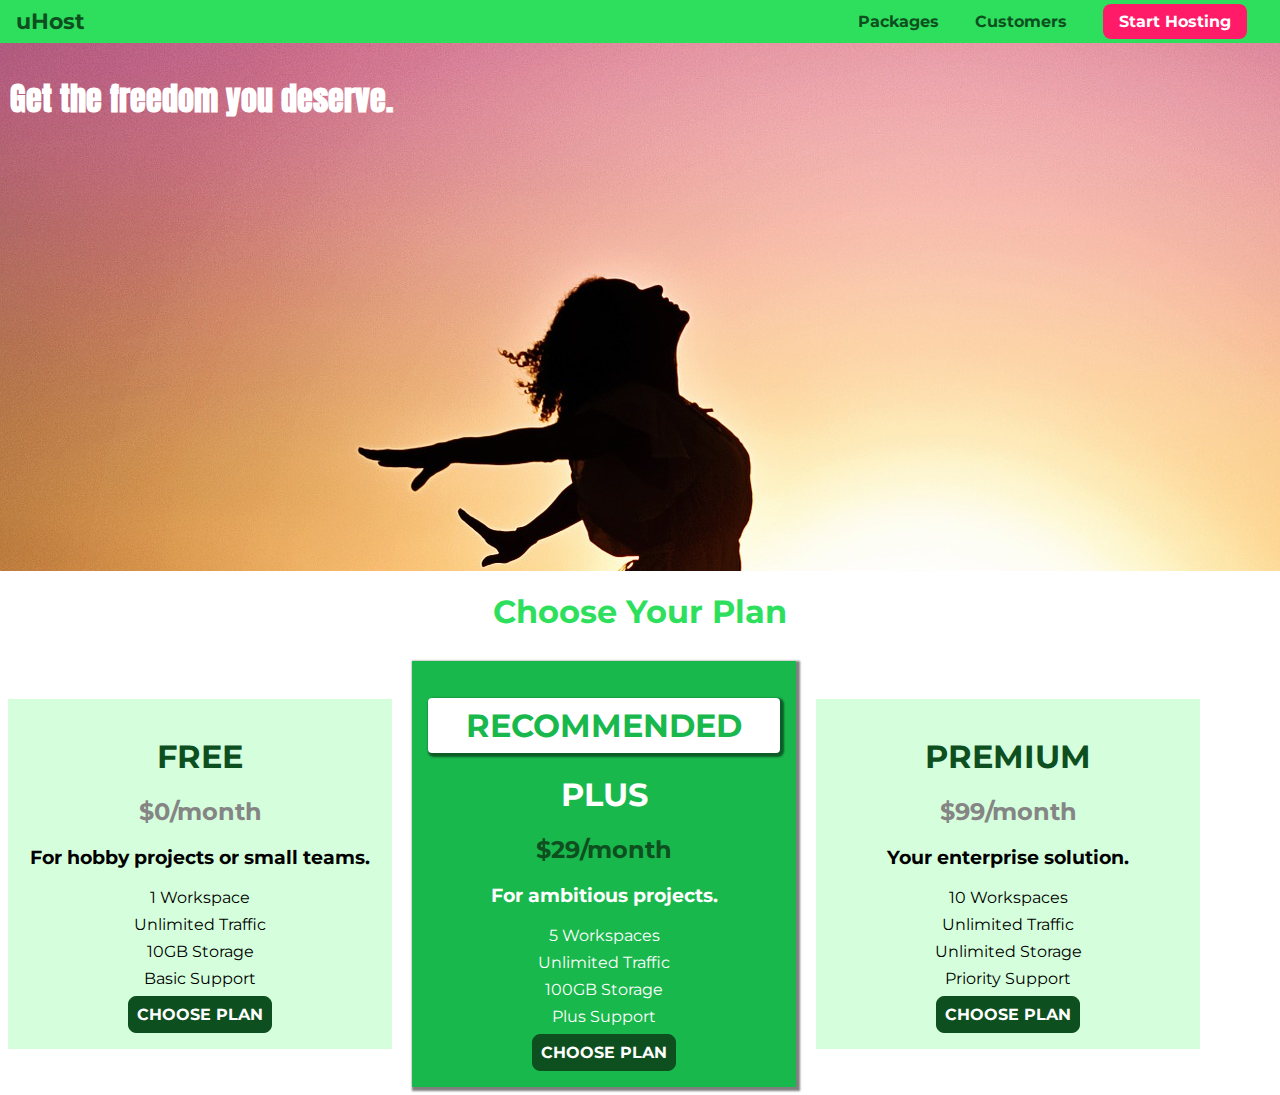
==== index.html @ ca452272 "first commit" ====
<!DOCTYPE html>
<html lang="en">

<head>
    <meta charset="UTF-8">
    <meta http-equiv="X-UA-Compatible" content="ie=edge">
    <title>uHost</title>
    <link rel="shortcut icon" href="favicon.png">
    <link href="https://fonts.googleapis.com/css?family=Anton" rel="stylesheet">
    <link href="https://fonts.googleapis.com/css?family=Montserrat:400,700" rel="stylesheet">
    <link rel="stylesheet" href="main.css">
</head>

<body>
    <header class="main-header">
        <div>
            <a href="index.html" class="main-header__brand">
                uHost
            </a>
        </div>
        <nav class="main-nav">
            <ul class="main-nav__items">
                <li class="main-nav__item">
                    <a href="packages/index.html">Packages</a>
                </li>
                <li class="main-nav__item">
                    <a href="customers/index.html">Customers</a>
                </li>
                <li class="main-nav__item main-nav__item--cta">
                    <a href="start-hosting/index.html">Start Hosting</a>
                </li>
            </ul>
        </nav>
    </header>
    <main>
        <section id="product-overview">
            <h1>Get the freedom you deserve.</h1>
        </section>
        <section id="plans">
            <h1 class="section-title">Choose Your Plan</h1>
            <div>
                <article class="plan">
                    <h1 class="plan__title">FREE</h1>
                    <h2 class="plan__price">$0/month</h2>
                    <h3>For hobby projects or small teams.</h3>
                    <ul class="plan__features">
                        <li>1 Workspace</li>
                        <li>Unlimited Traffic</li>
                        <li>10GB Storage</li>
                        <li>Basic Support</li>
                    </ul>
                    <div>
                        <button class="button">CHOOSE PLAN</button>
                    </div>
                </article>
                <article class="plan plan--highlighted">
                    <h1 class="plan__annotation">RECOMMENDED</h1>
                    <h1 class="plan__title">PLUS</h1>
                    <h2 class="plan__price">$29/month</h2>
                    <h3>For ambitious projects.</h3>
                    <ul class="plan__features">
                        <li>5 Workspaces</li>
                        <li>Unlimited Traffic</li>
                        <li>100GB Storage</li>
                        <li>Plus Support</li>
                    </ul>
                    <div>
                        <button class="button">CHOOSE PLAN</button>
                    </div>
                </article>
                <article class="plan">
                    <h1 class="plan__title">PREMIUM</h1>
                    <h2 class="plan__price">$99/month</h2>
                    <h3>Your enterprise solution.</h3>
                    <ul class="plan__features">
                        <li>10 Workspaces</li>
                        <li>Unlimited Traffic</li>
                        <li>Unlimited Storage</li>
                        <li>Priority Support</li>
                    </ul>
                    <div>
                        <button class="button">CHOOSE PLAN</button>
                    </div>
                </article>
            </div>
        </section>
    </main>
</body>

</html>
---- main.css ----
* {
    box-sizing: border-box;
}

body {
    font-family: 'Montserrat', sans-serif;
    margin: 0;
}

#product-overview {
    background: url("freedom.jpg");
    width: 100%;
    height: 528px;
    padding: 10px;   
}

.section-title {
    color: #2ddf5c;
    text-align: center;
}

#product-overview h1 {
    color: white;
    font-family: 'Anton', sans-serif;
}

.plan{
    background: #d5ffdc;
    text-align: center;
    padding: 16px;
    margin: 8px;
    display: inline-block;
    width: 30%;
    vertical-align: middle;
}

.plan--highlighted{
    background: #19b84c;
    color: white;
    box-shadow: 2px 2px 2px 2px rgb(0, 0,0,0.5);
}

.plan__annotation{
    background: white;
    color: #19b84c;
    padding: 8px;
    box-shadow: 2px 2px 2px 2px rgb(0, 0,0,0.5);
    border-radius: 4px;
}

.plan__title{
    color: #0e4f1f;
}

.plan__price{
    color: #858585;
}

.plan--highlighted .plan__title{
    color: white;
}

.plan--highlighted .plan__price{
    color: #0e4f1f;
}

.plan__features {
    list-style: none;
    margin: 0;
    padding: 0;
}

.plan__features li{
    margin: 8px 0;
}

.button{
    background: #0e4f1f;
    color: white;
    font: inherit;
    border: 1px solid #0e4f1f;
    padding: 8px;
    border-radius: 8px;
    font-weight: bold;
    cursor: pointer;
}

.button:hover,
.button:active{
    background: white;
    color: #0e4f1f; 
}

.button:focus{
    outline: none;
}

/* h1 {
    font-family: sans-serif; 
} */

.main-header {
    width: 100%;
    background: #2ddf5c;
    padding: 8px 16px;
}

.main-header > div {
    display: inline-block;
    vertical-align: middle;
}

.main-header__brand {
    color: #0e4f1f;
    text-decoration: none;
    font-weight: bold;
    font-size: 22px;
}

.main-nav {
    display: inline-block;
    text-align: right;
    width: calc(100% - 74px);
    vertical-align: middle;
}

.main-nav__items {
    margin: 0;
    padding: 0;
    list-style: none;
}

.main-nav__item {
    display: inline-block;
    margin: 0 16px;
}

.main-nav__item a {
    text-decoration: none;
    color: #0e4f1f;
    font-weight: bold;
    padding: 3px 0;
}

.main-nav__item a:hover,
.main-nav__item a:active {
    color: white;
    border-bottom: 5px solid white;
}

.main-nav__item--cta a {
    color: white;
    background: #ff1b68;
    padding: 8px 16px;
    border-radius: 8px;
}

.main-nav__item--cta a:hover,
.main-nav__item--cta a:active {
    color: #ff1b68;
    background: white;
    border: none;
}
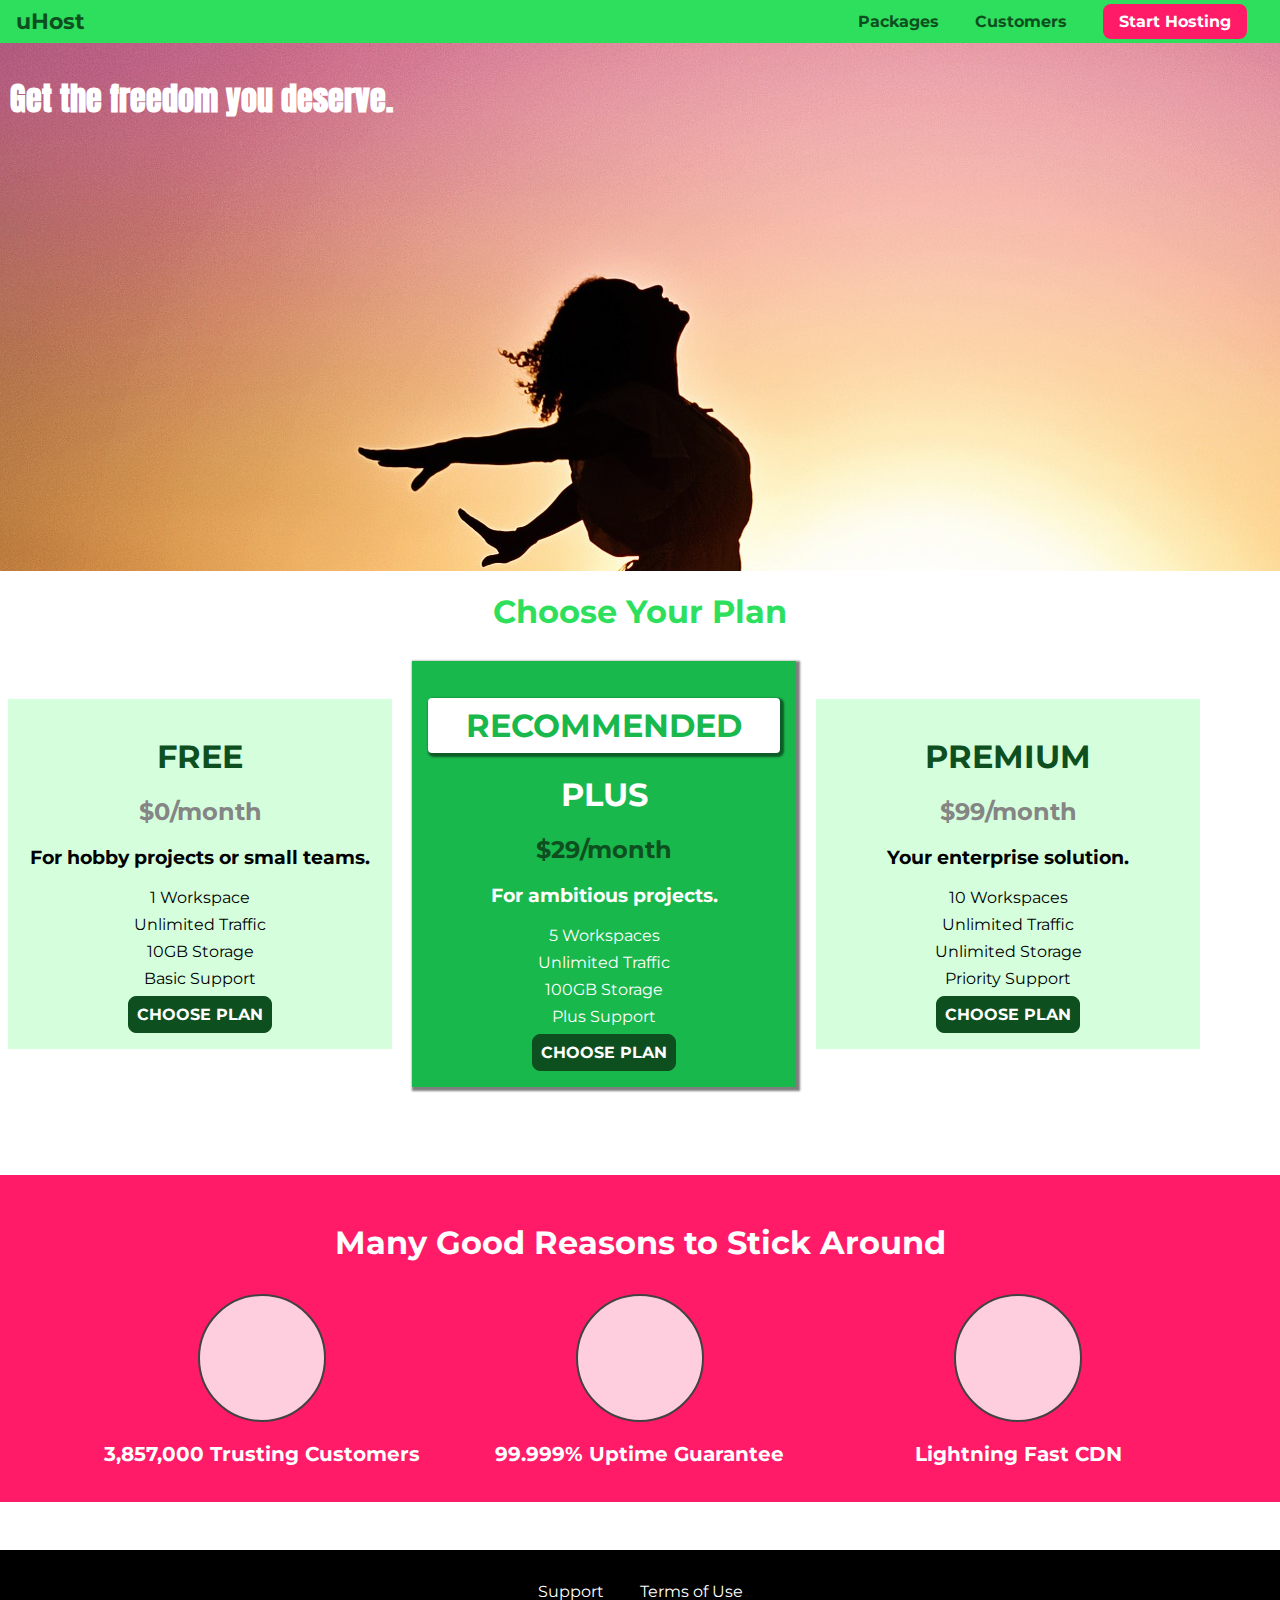
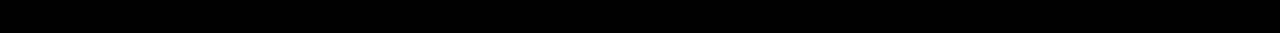
==== commit b3e648b0: "footer added" ====
--- a/index.html
+++ b/index.html
@@ -84,7 +84,44 @@
                 </article>
             </div>
         </section>
+
+        <section id="key-features">
+            <h1 class="section-title">Many Good Reasons to Stick Around</h1>
+            <ul class="key-feature__list">
+                <li class="key-feature">
+                    <div class="key-feature__image">
+
+                    </div>
+                    <p class="key-feature__description">3,857,000 Trusting Customers</p>
+                </li>
+                <li class="key-feature">
+                    <div class="key-feature__image">
+
+                    </div>
+                    <p class="key-feature__description">99.999% Uptime Guarantee</p>
+                </li>
+                <li class="key-feature">
+                    <div class="key-feature__image">
+
+                    </div>
+                    <p class="key-feature__description">Lightning Fast CDN</p>
+                </li>
+            </ul>
+        </section>
     </main>
+
+    <footer class="main-footer">
+        <nav>
+            <ul class="main-footer__links">
+                <li class="main-footer__link">
+                    <a href="#">Support</a>
+                </li>
+                <li class="main-footer__link">
+                    <a href="#">Terms of Use</a>
+                </li>
+            </ul>
+        </nav>
+    </footer>
+
 </body>
-
 </html>--- a/main.css
+++ b/main.css
@@ -95,6 +95,47 @@
     outline: none;
 }
 
+#key-features{
+    background: #ff1b68;
+    margin-top: 80px;
+    padding: 16px;
+}
+
+#key-features .section-title{
+    color: white;
+    margin: 32px;
+}
+
+.key-feature__list{
+    list-style: none;
+    margin: 0px;
+    padding: 0px;
+    text-align: center;
+}
+
+.key-feature{
+    display: inline-block;
+    width: 30%;
+    vertical-align: top;
+}
+
+.key-feature__image{
+    background: #ffcede;
+    height: 128px;
+    width: 128px;
+    border: 2px solid #424242;
+    border-radius: 50%;
+    margin: auto;
+
+}
+
+.key-feature__description{
+    text-align: center;
+    font-weight : bold;
+    color: white;
+    font-size: 20px;
+}
+
 /* h1 {
     font-family: sans-serif; 
 } */
@@ -160,4 +201,34 @@
     color: #ff1b68;
     background: white;
     border: none;
+}
+
+
+.main-footer{
+    background: black;
+    padding: 32px;
+    margin-top: 48px;
+}
+
+.main-footer__links{
+    list-style: none;
+    margin: 0;
+    padding: 0;
+    text-align: center;
+}
+
+.main-footer__link{
+    display: inline-block;
+    margin: 0 16px;
+}
+
+
+.main-footer__link a{
+    color: white;
+    text-decoration: none;
+}
+
+.main-footer__link a:hover,
+.main-footer__link a:active{
+    color: #ccc;
 }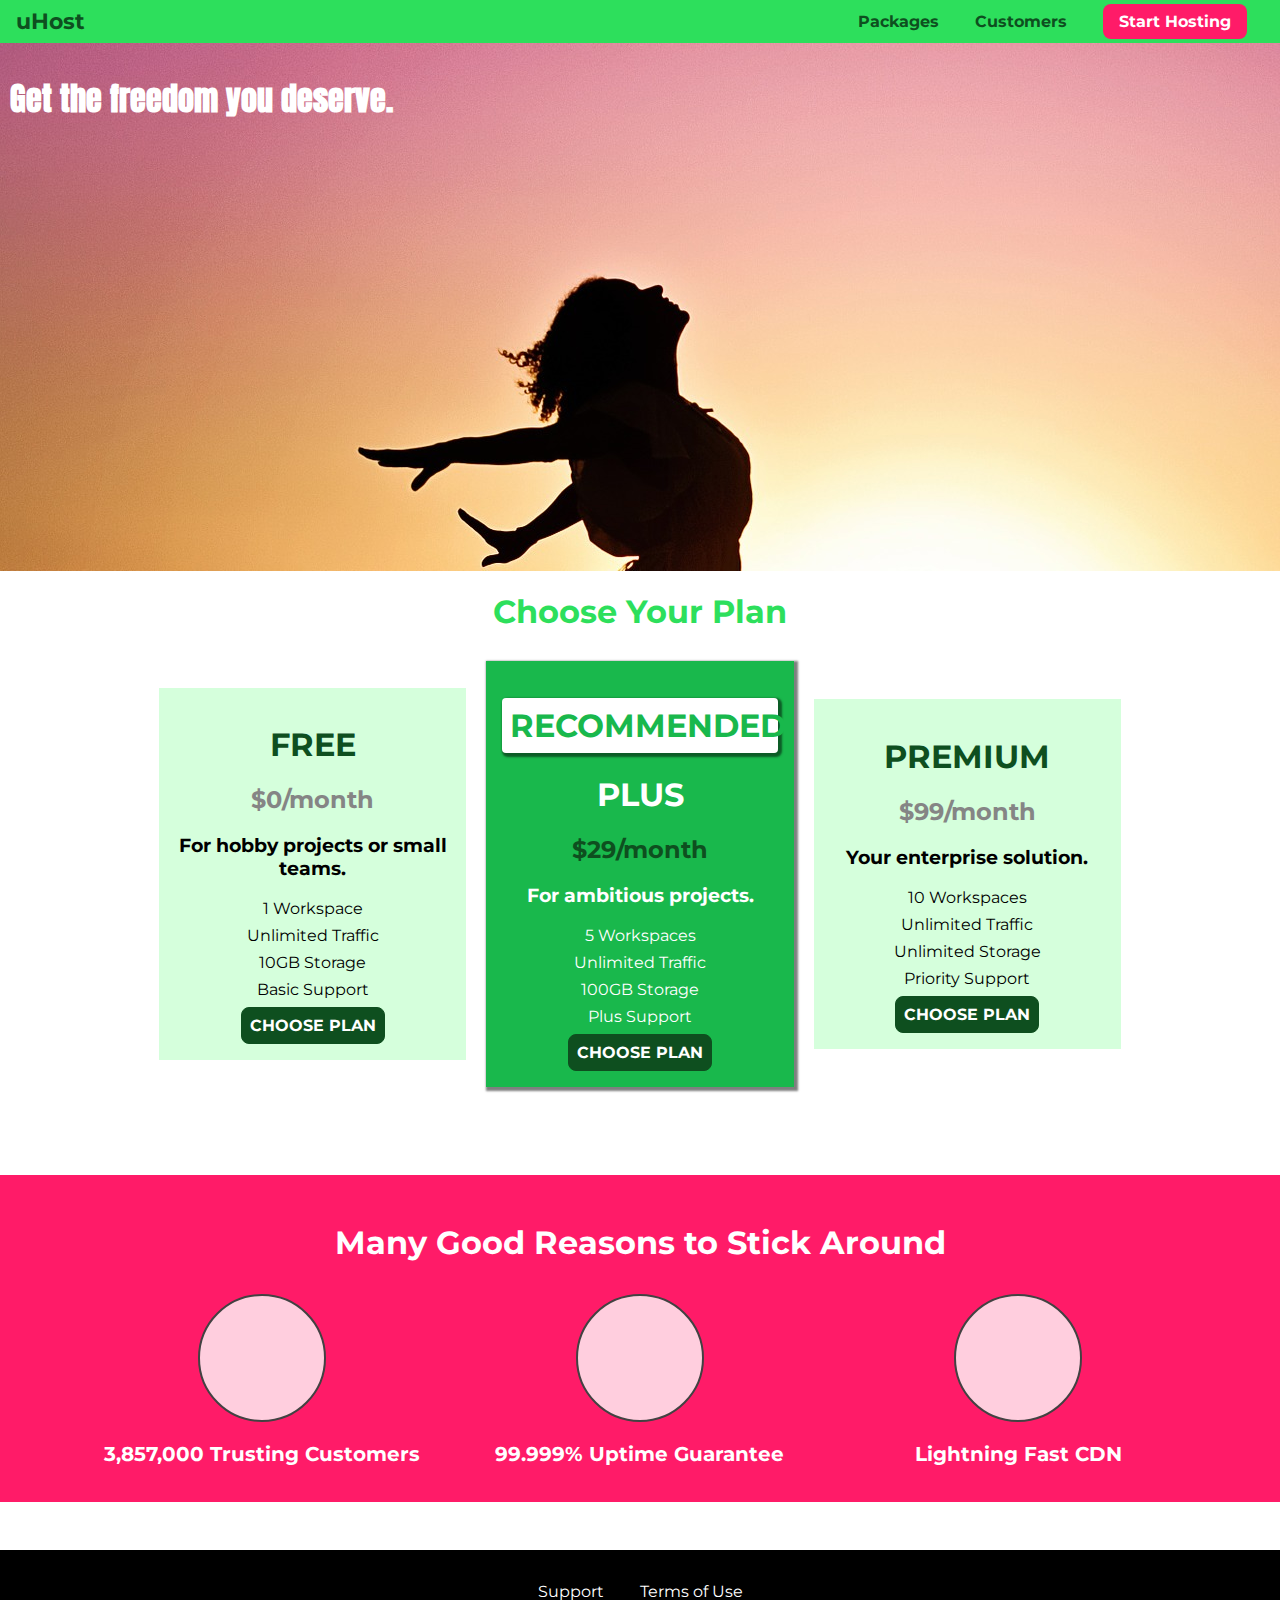
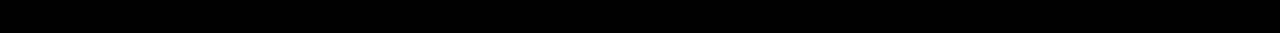
==== commit 7da982b3: "section 5 complete" ====
--- a/index.html
+++ b/index.html
@@ -8,6 +8,7 @@
     <link rel="shortcut icon" href="favicon.png">
     <link href="https://fonts.googleapis.com/css?family=Anton" rel="stylesheet">
     <link href="https://fonts.googleapis.com/css?family=Montserrat:400,700" rel="stylesheet">
+    <link rel="stylesheet" href="shared.css">
     <link rel="stylesheet" href="main.css">
 </head>
 
@@ -38,7 +39,7 @@
         </section>
         <section id="plans">
             <h1 class="section-title">Choose Your Plan</h1>
-            <div>
+            <div class="plan__list">
                 <article class="plan">
                     <h1 class="plan__title">FREE</h1>
                     <h2 class="plan__price">$0/month</h2>
--- a/shared.css
+++ b/shared.css
@@ -0,0 +1,122 @@
+* {
+    box-sizing: border-box;
+}
+
+body {
+    font-family: 'Montserrat', sans-serif;
+    margin: 0;
+}
+
+.main-header {
+    width: 100%;
+    background: #2ddf5c;
+    padding: 8px 16px;
+}
+
+.main-header > div {
+    display: inline-block;
+    vertical-align: middle;
+}
+
+.main-header__brand {
+    color: #0e4f1f;
+    text-decoration: none;
+    font-weight: bold;
+    font-size: 22px;
+}
+
+.main-nav {
+    display: inline-block;
+    text-align: right;
+    width: calc(100% - 74px);
+    vertical-align: middle;
+}
+
+.main-nav__items {
+    margin: 0;
+    padding: 0;
+    list-style: none;
+}
+
+.main-nav__item {
+    display: inline-block;
+    margin: 0 16px;
+}
+
+.main-nav__item a {
+    text-decoration: none;
+    color: #0e4f1f;
+    font-weight: bold;
+    padding: 3px 0;
+}
+
+.main-nav__item a:hover,
+.main-nav__item a:active {
+    color: white;
+    border-bottom: 5px solid white;
+}
+
+.main-nav__item--cta a {
+    color: white;
+    background: #ff1b68;
+    padding: 8px 16px;
+    border-radius: 8px;
+}
+
+.main-nav__item--cta a:hover,
+.main-nav__item--cta a:active {
+    color: #ff1b68;
+    background: white;
+    border: none;
+}
+
+
+.main-footer{
+    background: black;
+    padding: 32px;
+    margin-top: 48px;
+}
+
+.main-footer__links{
+    list-style: none;
+    margin: 0;
+    padding: 0;
+    text-align: center;
+}
+
+.main-footer__link{
+    display: inline-block;
+    margin: 0 16px;
+}
+
+
+.main-footer__link a{
+    color: white;
+    text-decoration: none;
+}
+
+.main-footer__link a:hover,
+.main-footer__link a:active{
+    color: #ccc;
+}
+
+.button{
+    background: #0e4f1f;
+    color: white;
+    font: inherit;
+    border: 1px solid #0e4f1f;
+    padding: 8px;
+    border-radius: 8px;
+    font-weight: bold;
+    cursor: pointer;
+}
+
+.button:hover,
+.button:active{
+    background: white;
+    color: #0e4f1f; 
+}
+
+.button:focus{
+    outline: none;
+}
--- a/main.css
+++ b/main.css
@@ -22,6 +22,12 @@
 #product-overview h1 {
     color: white;
     font-family: 'Anton', sans-serif;
+}
+
+.plan__list{
+    width: 80%;
+    margin: auto;
+    text-align: center;
 }
 
 .plan{
@@ -74,27 +80,6 @@
     margin: 8px 0;
 }
 
-.button{
-    background: #0e4f1f;
-    color: white;
-    font: inherit;
-    border: 1px solid #0e4f1f;
-    padding: 8px;
-    border-radius: 8px;
-    font-weight: bold;
-    cursor: pointer;
-}
-
-.button:hover,
-.button:active{
-    background: white;
-    color: #0e4f1f; 
-}
-
-.button:focus{
-    outline: none;
-}
-
 #key-features{
     background: #ff1b68;
     margin-top: 80px;
@@ -140,95 +125,3 @@
     font-family: sans-serif; 
 } */
 
-.main-header {
-    width: 100%;
-    background: #2ddf5c;
-    padding: 8px 16px;
-}
-
-.main-header > div {
-    display: inline-block;
-    vertical-align: middle;
-}
-
-.main-header__brand {
-    color: #0e4f1f;
-    text-decoration: none;
-    font-weight: bold;
-    font-size: 22px;
-}
-
-.main-nav {
-    display: inline-block;
-    text-align: right;
-    width: calc(100% - 74px);
-    vertical-align: middle;
-}
-
-.main-nav__items {
-    margin: 0;
-    padding: 0;
-    list-style: none;
-}
-
-.main-nav__item {
-    display: inline-block;
-    margin: 0 16px;
-}
-
-.main-nav__item a {
-    text-decoration: none;
-    color: #0e4f1f;
-    font-weight: bold;
-    padding: 3px 0;
-}
-
-.main-nav__item a:hover,
-.main-nav__item a:active {
-    color: white;
-    border-bottom: 5px solid white;
-}
-
-.main-nav__item--cta a {
-    color: white;
-    background: #ff1b68;
-    padding: 8px 16px;
-    border-radius: 8px;
-}
-
-.main-nav__item--cta a:hover,
-.main-nav__item--cta a:active {
-    color: #ff1b68;
-    background: white;
-    border: none;
-}
-
-
-.main-footer{
-    background: black;
-    padding: 32px;
-    margin-top: 48px;
-}
-
-.main-footer__links{
-    list-style: none;
-    margin: 0;
-    padding: 0;
-    text-align: center;
-}
-
-.main-footer__link{
-    display: inline-block;
-    margin: 0 16px;
-}
-
-
-.main-footer__link a{
-    color: white;
-    text-decoration: none;
-}
-
-.main-footer__link a:hover,
-.main-footer__link a:active{
-    color: #ccc;
-}